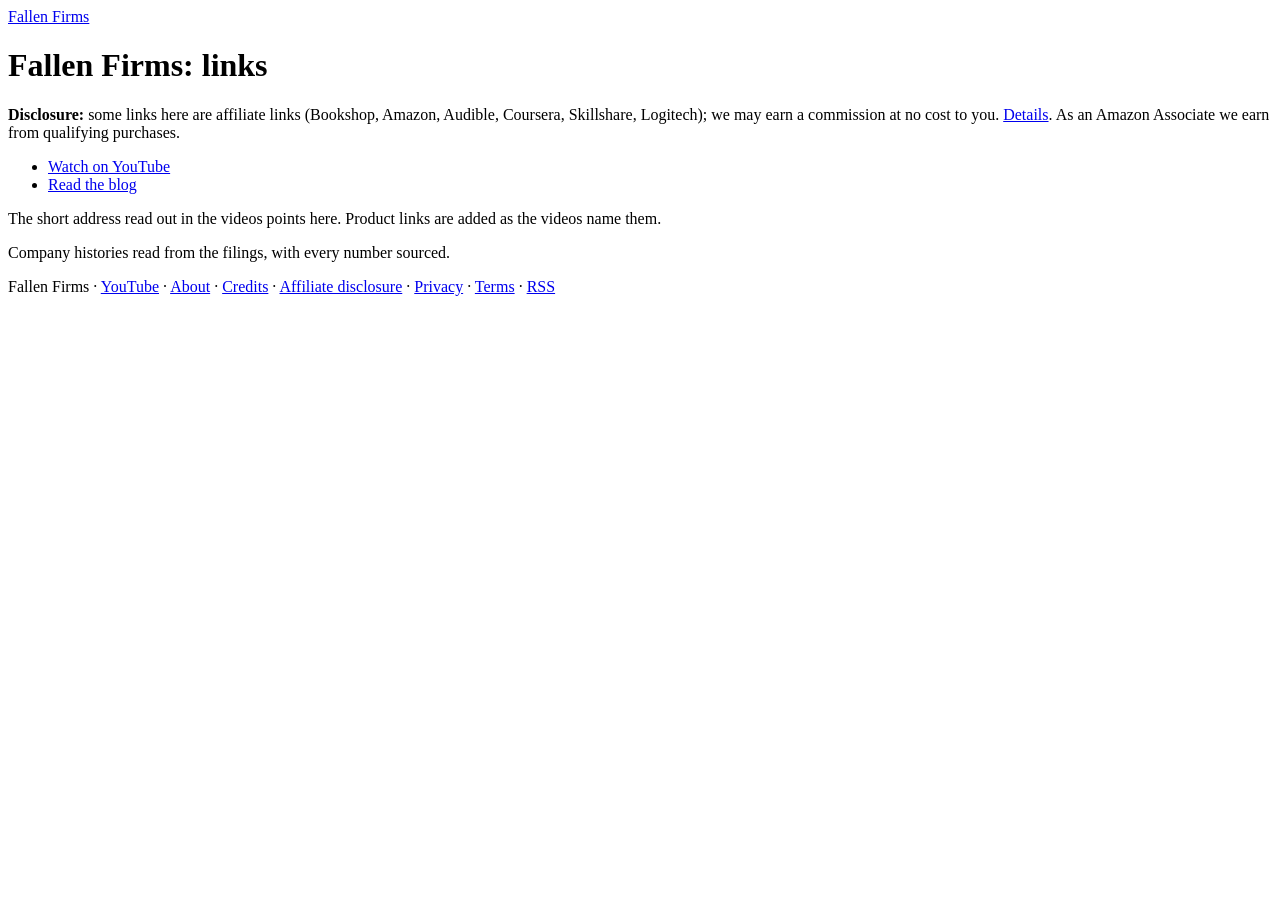
==== go/index.html @ 5262aa2d "Launch fallenfirms.visionmediachannels.com" ====
<!doctype html>
<html lang="en">
<head>
<meta charset="utf-8">
<meta name="viewport" content="width=device-width, initial-scale=1">
<title>Links · Fallen Firms</title>
<meta name="description" content="Every Fallen Firms link in one place: channel, blog and the products named in the videos.">
<link rel="canonical" href="https://fallenfirms.visionmediachannels.com/go/">
<meta property="og:site_name" content="Fallen Firms">
<meta property="og:type" content="website">
<meta property="og:title" content="Links · Fallen Firms">
<meta property="og:description" content="Every Fallen Firms link in one place: channel, blog and the products named in the videos.">
<meta property="og:url" content="https://fallenfirms.visionmediachannels.com/go/">
<meta property="og:image" content="https://fallenfirms.visionmediachannels.com/images/site-header.png">
<meta name="twitter:card" content="summary_large_image">
<link rel="alternate" type="application/rss+xml" title="Fallen Firms" href="https://fallenfirms.visionmediachannels.com/feed.xml">
<link rel="icon" type="image/png" sizes="32x32" href="https://fallenfirms.visionmediachannels.com/favicon-32.png">
<link rel="icon" type="image/png" sizes="512x512" href="https://fallenfirms.visionmediachannels.com/favicon-512.png">
<link rel="preconnect" href="https://fonts.googleapis.com">
<link rel="preconnect" href="https://fonts.gstatic.com" crossorigin>
<link rel="stylesheet" href="https://fonts.googleapis.com/css2?family=Playfair+Display:wght@400;700&amp;family=IBM+Plex+Sans:wght@400;700&amp;display=swap">
<link rel="stylesheet" href="https://fallenfirms.visionmediachannels.com/style.css">

</head>
<body>
<header class="site"><a href="https://fallenfirms.visionmediachannels.com/">Fallen Firms</a></header>
<main>
<h1>Fallen Firms: links</h1><aside class="disclosure"><strong>Disclosure:</strong> some links here are affiliate links (Bookshop, Amazon, Audible, Coursera, Skillshare, Logitech); we may earn a commission at no cost to you. <a href="https://fallenfirms.visionmediachannels.com/affiliate-disclosure/">Details</a>. As an Amazon Associate we earn from qualifying purchases.</aside><ul class="posts"><li><a href="https://www.youtube.com/@fallenfirms">Watch on YouTube</a></li><li><a href="https://fallenfirms.visionmediachannels.com/">Read the blog</a></li></ul><p class="meta">The short address read out in the videos points here. Product links are added as the videos name them.</p>
</main>
<footer><p>Company histories read from the filings, with every number sourced.</p><p>Fallen Firms · <a href="https://www.youtube.com/@fallenfirms">YouTube</a> · <a href="https://fallenfirms.visionmediachannels.com/about/">About</a> · <a href="https://fallenfirms.visionmediachannels.com/credits/">Credits</a> · <a href="https://fallenfirms.visionmediachannels.com/affiliate-disclosure/">Affiliate disclosure</a> · <a href="https://fallenfirms.visionmediachannels.com/privacy/">Privacy</a> · <a href="https://fallenfirms.visionmediachannels.com/terms/">Terms</a> · <a href="https://fallenfirms.visionmediachannels.com/feed.xml">RSS</a></p></footer>
</body>
</html>
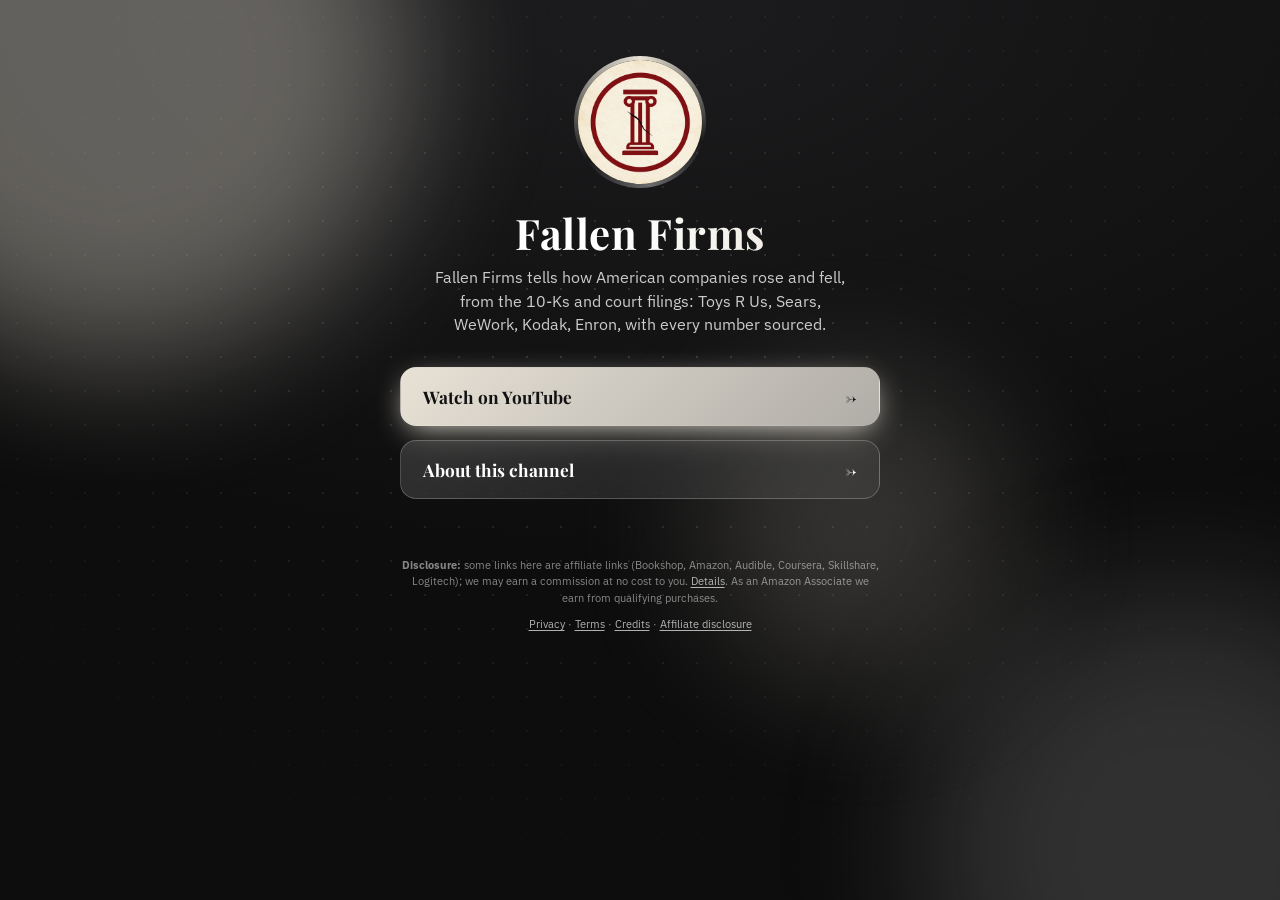
==== commit 09dd8e34: "Animated link hub at host root" ====
--- a/go/index.html
+++ b/go/index.html
@@ -3,30 +3,76 @@
 <head>
 <meta charset="utf-8">
 <meta name="viewport" content="width=device-width, initial-scale=1">
-<title>Links · Fallen Firms</title>
-<meta name="description" content="Every Fallen Firms link in one place: channel, blog and the products named in the videos.">
-<link rel="canonical" href="https://fallenfirms.visionmediachannels.com/go/">
+<title>Fallen Firms · Links</title>
+<meta name="description" content="Fallen Firms tells how American companies rose and fell, from the 10-Ks and court filings: Toys R Us, Sears, WeWork, Kodak, Enron, with every number sourced.">
+<link rel="canonical" href="https://fallenfirms.visionmediachannels.com/">
 <meta property="og:site_name" content="Fallen Firms">
 <meta property="og:type" content="website">
-<meta property="og:title" content="Links · Fallen Firms">
-<meta property="og:description" content="Every Fallen Firms link in one place: channel, blog and the products named in the videos.">
-<meta property="og:url" content="https://fallenfirms.visionmediachannels.com/go/">
+<meta property="og:title" content="Fallen Firms">
+<meta property="og:description" content="Fallen Firms tells how American companies rose and fell, from the 10-Ks and court filings: Toys R Us, Sears, WeWork, Kodak, Enron, with every number sourced.">
+<meta property="og:url" content="https://fallenfirms.visionmediachannels.com/">
 <meta property="og:image" content="https://fallenfirms.visionmediachannels.com/images/site-header.png">
 <meta name="twitter:card" content="summary_large_image">
-<link rel="alternate" type="application/rss+xml" title="Fallen Firms" href="https://fallenfirms.visionmediachannels.com/feed.xml">
 <link rel="icon" type="image/png" sizes="32x32" href="https://fallenfirms.visionmediachannels.com/favicon-32.png">
-<link rel="icon" type="image/png" sizes="512x512" href="https://fallenfirms.visionmediachannels.com/favicon-512.png">
-<link rel="preconnect" href="https://fonts.googleapis.com">
-<link rel="preconnect" href="https://fonts.gstatic.com" crossorigin>
+<link rel="preconnect" href="https://fonts.googleapis.com"><link rel="preconnect" href="https://fonts.gstatic.com" crossorigin>
 <link rel="stylesheet" href="https://fonts.googleapis.com/css2?family=Playfair+Display:wght@400;700&amp;family=IBM+Plex+Sans:wght@400;700&amp;display=swap">
-<link rel="stylesheet" href="https://fallenfirms.visionmediachannels.com/style.css">
-
+<style>
+:root{--bg:#1C1C1E;--bg2:#0d0d0d;--glow:#E8E2D6;--glow2:#6b6b6d;--head:'Playfair Display',Georgia,serif;--body:'IBM Plex Sans',system-ui,sans-serif}
+*{box-sizing:border-box}html{-webkit-text-size-adjust:100%}
+body{margin:0;min-height:100vh;color:#fff;font:17px/1.5 var(--body);background:radial-gradient(120% 90% at 50% 0%,var(--bg) 0%,var(--bg2) 70%);overflow-x:hidden;position:relative}
+.orb{position:fixed;border-radius:50%;filter:blur(70px);opacity:.38;pointer-events:none;z-index:0;will-change:transform}
+.o1{width:46vmax;height:46vmax;background:var(--glow);top:-18vmax;left:-14vmax;animation:d1 22s ease-in-out infinite alternate}
+.o2{width:40vmax;height:40vmax;background:var(--glow2);bottom:-16vmax;right:-12vmax;animation:d2 26s ease-in-out infinite alternate}
+.o3{width:24vmax;height:24vmax;background:var(--glow);opacity:.18;top:42%;left:55%;animation:d3 30s ease-in-out infinite alternate}
+@keyframes d1{to{transform:translate(18vmax,12vmax) scale(1.2)}}
+@keyframes d2{to{transform:translate(-16vmax,-10vmax) scale(1.15)}}
+@keyframes d3{to{transform:translate(-30vmax,8vmax) scale(.8)}}
+.dots{position:fixed;inset:0;z-index:0;pointer-events:none;background-image:radial-gradient(rgba(255,255,255,.14) 1px,transparent 1.5px);background-size:34px 34px;mask-image:radial-gradient(70% 60% at 50% 40%,#000,transparent);animation:drift 40s linear infinite}
+@keyframes drift{to{background-position:34px 68px}}
+main{position:relative;z-index:1;max-width:520px;margin:0 auto;padding:56px 20px 28px;text-align:center}
+.ring{width:132px;height:132px;margin:0 auto 22px;border-radius:50%;padding:4px;position:relative;
+  background:conic-gradient(from 0deg,var(--glow),transparent 30%,var(--glow2),transparent 65%,var(--glow));animation:spin 7s linear infinite;
+  opacity:0;animation:spin 7s linear infinite,pop .9s .1s cubic-bezier(.2,.9,.3,1.3) forwards}
+.ring::after{content:"";position:absolute;inset:-14px;border-radius:50%;border:2px solid var(--glow);opacity:.0;animation:pulse 3.2s 1s ease-out infinite}
+.ring img,.ring .ph{width:100%;height:100%;border-radius:50%;display:block;object-fit:cover;background:var(--bg2);animation:unspin 7s linear infinite}
+.ring .ph{display:grid;place-items:center;font:700 44px var(--head)}
+@keyframes spin{to{transform:rotate(360deg)}}@keyframes unspin{to{transform:rotate(-360deg)}}
+@keyframes pulse{0%{transform:scale(.85);opacity:.55}100%{transform:scale(1.25);opacity:0}}
+@keyframes pop{from{opacity:0;transform:scale(.6) rotate(0)}to{opacity:1}}
+h1{font:700 clamp(30px,8vw,42px)/1.1 var(--head);margin:0 0 10px;letter-spacing:.01em;
+  background:linear-gradient(100deg,#fff 20%,var(--glow) 45%,#fff 70%);background-size:220% 100%;-webkit-background-clip:text;background-clip:text;color:transparent;
+  animation:shine 6s 1s ease-in-out infinite,up .8s .25s both}
+@keyframes shine{0%,100%{background-position:100% 0}50%{background-position:0 0}}
+.tag{margin:0 auto 30px;max-width:420px;color:rgba(255,255,255,.78);font-size:.98rem;animation:up .8s .4s both}
+@keyframes up{from{opacity:0;transform:translateY(18px)}to{opacity:1;transform:none}}
+.btns{display:grid;gap:14px}
+.btn{position:relative;display:flex;align-items:center;justify-content:space-between;gap:12px;padding:17px 22px;border-radius:16px;color:#fff;text-decoration:none;
+  font:700 1.08rem var(--head);background:linear-gradient(135deg,rgba(255,255,255,.14),rgba(255,255,255,.05));border:1px solid rgba(255,255,255,.22);
+  backdrop-filter:blur(8px);-webkit-backdrop-filter:blur(8px);overflow:hidden;opacity:0;animation:up .7s calc(.55s + var(--i)*.12s) both;
+  transition:transform .25s cubic-bezier(.2,.8,.3,1.2),border-color .25s,box-shadow .25s}
+.btn:first-child{background:linear-gradient(135deg,var(--glow),color-mix(in srgb,var(--glow) 55%,var(--glow2)));border-color:transparent;color:#111;box-shadow:0 8px 30px -8px var(--glow)}
+.btn::before{content:"";position:absolute;top:0;left:-70%;width:45%;height:100%;background:linear-gradient(100deg,transparent,rgba(255,255,255,.4),transparent);transform:skewX(-20deg);transition:left .7s}
+.btn:hover,.btn:focus-visible{transform:translateY(-4px) scale(1.02);border-color:var(--glow);box-shadow:0 14px 34px -10px var(--glow);outline:none}
+.btn:hover::before{left:130%}.btn i{font-style:normal;transition:transform .25s}.btn:hover i{transform:translateX(6px)}
+.btn:active{transform:scale(.98)}
+.btn:first-child::after{content:"";position:absolute;inset:0;border-radius:16px;box-shadow:0 0 0 0 var(--glow);animation:ping 2.6s 2s ease-out infinite}
+@keyframes ping{0%{box-shadow:0 0 0 0 color-mix(in srgb,var(--glow) 60%,transparent)}70%,100%{box-shadow:0 0 0 16px transparent}}
+footer{position:relative;z-index:1;max-width:520px;margin:0 auto;padding:30px 20px 36px;text-align:center;font-size:11px;line-height:1.5;color:rgba(255,255,255,.5);animation:up 1s 1.4s both}
+footer p{margin:0 0 10px}footer a{color:rgba(255,255,255,.68);text-decoration:underline;text-underline-offset:2px}footer a:hover{color:#fff}
+@media (prefers-reduced-motion:reduce){*,*::before,*::after{animation:none!important;transition:none!important}.btn,h1,.tag,.ring,footer{opacity:1!important}}
+</style>
 </head>
 <body>
-<header class="site"><a href="https://fallenfirms.visionmediachannels.com/">Fallen Firms</a></header>
+<div class="orb o1"></div><div class="orb o2"></div><div class="orb o3"></div><div class="dots"></div>
 <main>
-<h1>Fallen Firms: links</h1><aside class="disclosure"><strong>Disclosure:</strong> some links here are affiliate links (Bookshop, Amazon, Audible, Coursera, Skillshare, Logitech); we may earn a commission at no cost to you. <a href="https://fallenfirms.visionmediachannels.com/affiliate-disclosure/">Details</a>. As an Amazon Associate we earn from qualifying purchases.</aside><ul class="posts"><li><a href="https://www.youtube.com/@fallenfirms">Watch on YouTube</a></li><li><a href="https://fallenfirms.visionmediachannels.com/">Read the blog</a></li></ul><p class="meta">The short address read out in the videos points here. Product links are added as the videos name them.</p>
+<div class="ring"><img src="/images/avatar.png" alt="Fallen Firms logo" width="360" height="360"></div>
+<h1>Fallen Firms</h1>
+<p class="tag">Fallen Firms tells how American companies rose and fell, from the 10-Ks and court filings: Toys R Us, Sears, WeWork, Kodak, Enron, with every number sourced.</p>
+<nav class="btns" aria-label="Links"><a class="btn" style="--i:0" href="https://www.youtube.com/@fallenfirms"><span>Watch on YouTube</span><i aria-hidden="true">→</i></a><a class="btn" style="--i:1" href="https://fallenfirms.visionmediachannels.com/about/"><span>About this channel</span><i aria-hidden="true">→</i></a></nav>
 </main>
-<footer><p>Company histories read from the filings, with every number sourced.</p><p>Fallen Firms · <a href="https://www.youtube.com/@fallenfirms">YouTube</a> · <a href="https://fallenfirms.visionmediachannels.com/about/">About</a> · <a href="https://fallenfirms.visionmediachannels.com/credits/">Credits</a> · <a href="https://fallenfirms.visionmediachannels.com/affiliate-disclosure/">Affiliate disclosure</a> · <a href="https://fallenfirms.visionmediachannels.com/privacy/">Privacy</a> · <a href="https://fallenfirms.visionmediachannels.com/terms/">Terms</a> · <a href="https://fallenfirms.visionmediachannels.com/feed.xml">RSS</a></p></footer>
+<footer>
+<p><strong>Disclosure:</strong> some links here are affiliate links (Bookshop, Amazon, Audible, Coursera, Skillshare, Logitech); we may earn a commission at no cost to you. <a href="https://fallenfirms.visionmediachannels.com/affiliate-disclosure/">Details</a>. As an Amazon Associate we earn from qualifying purchases.</p>
+<p><a href="https://fallenfirms.visionmediachannels.com/privacy/">Privacy</a> · <a href="https://fallenfirms.visionmediachannels.com/terms/">Terms</a> · <a href="https://fallenfirms.visionmediachannels.com/credits/">Credits</a> · <a href="https://fallenfirms.visionmediachannels.com/affiliate-disclosure/">Affiliate disclosure</a></p>
+</footer>
 </body>
 </html>
